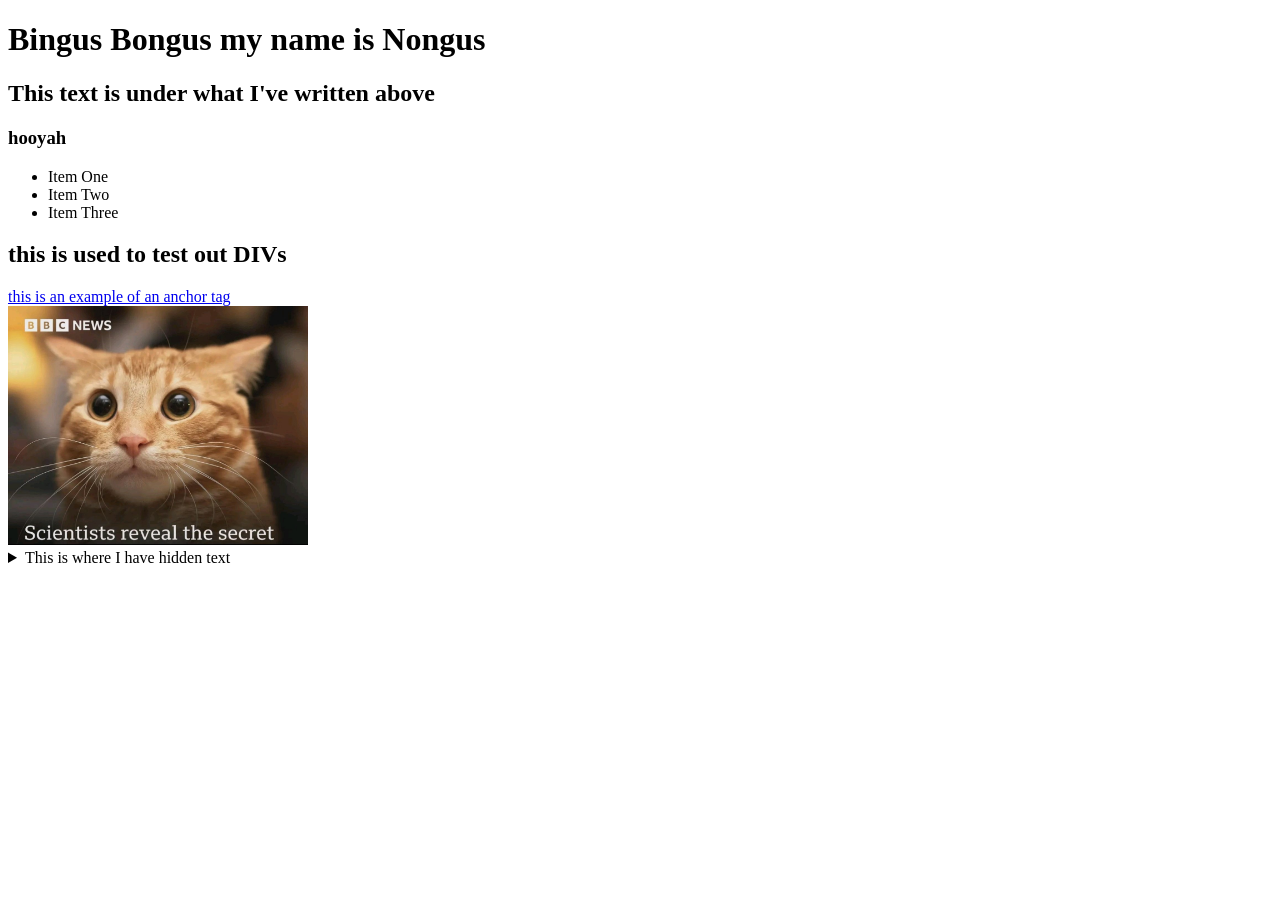
==== index.html @ 983106c0 "Commit files made before repo creation adding index.html and image file from discussion section befo" ====
<!DOCTYPE html>
<html lang="en">
    <head>
        <meta charset="UTF-8" />
        <meta name="viewport" content="width=device-width, initial-scale=1.0"/>
        <title>Document</title>
        <link rel="stylesheeet" href=""/>
        <!-- specify type and give path-->
    </head>
    <body>
        <header>
            <h1>Bingus Bongus my name is Nongus</h1>
            <h2>This text is under what I've written above</h2>
            <h3>hooyah</h3>
        </header>
        <main>
            <ul>
                <li>Item One</li>
                <li>Item Two</li>
                <li>Item Three</li>
            </ul>
            <div>
                <h2>this is used to test out DIVs</h2>
                <a href="https://x.com/ThreePoundsRice">this is an example of an anchor tag</a>
                <!-- Above is an anchor tag-->
            </div>
            <img src="website_image.jpg" alt = "A cat witnesses what scientists reveal" width="300px" />
                <!-- html tag that opens and closes without a second tag-->
        </main>
        <details>
            <summary>This is where I have hidden text</summary>
            <p>This is text I have hidden</p>
        </details>
    </body>
</html>
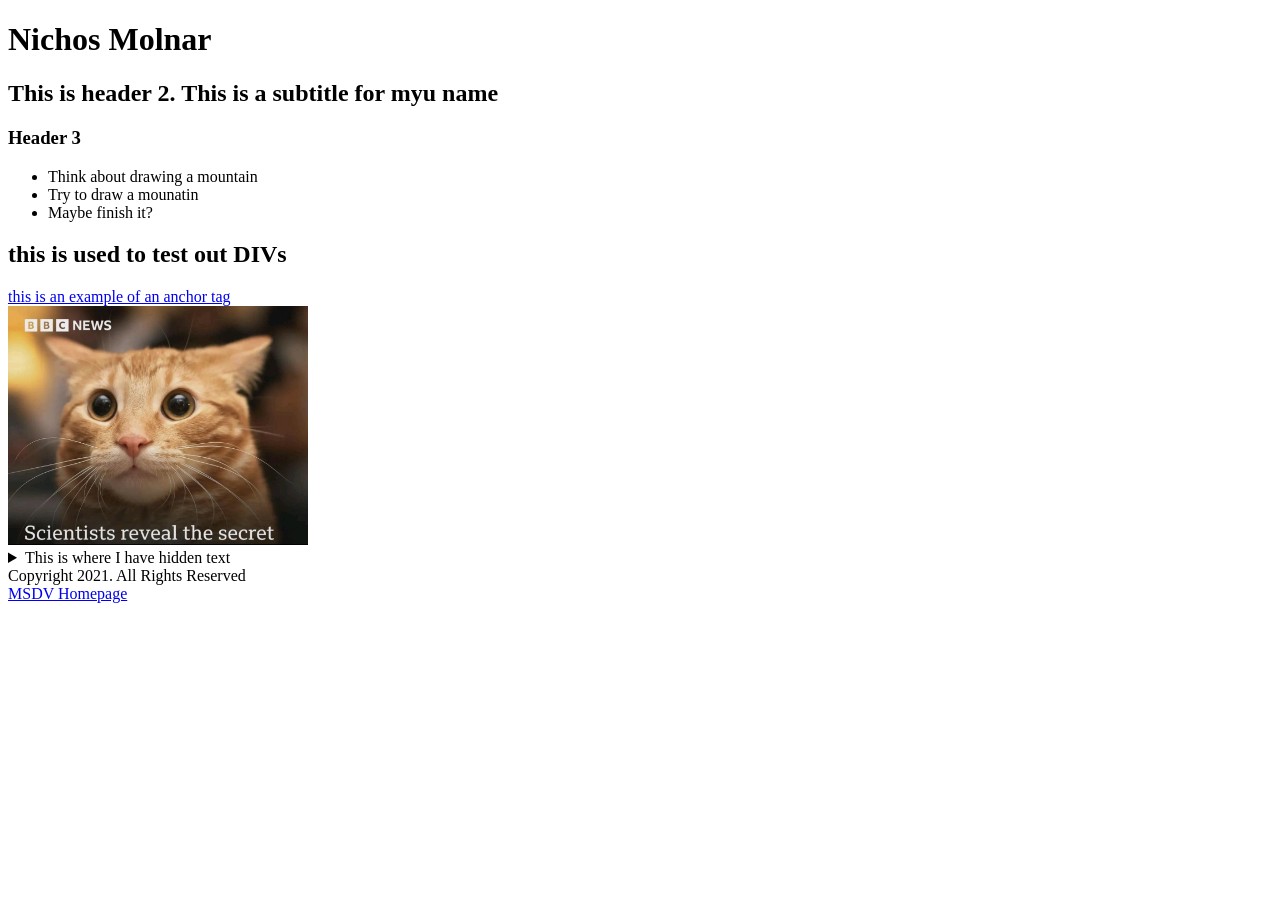
==== commit b58e271d: "Adding footer and created CSS file" ====
--- a/index.html
+++ b/index.html
@@ -3,33 +3,37 @@
     <head>
         <meta charset="UTF-8" />
         <meta name="viewport" content="width=device-width, initial-scale=1.0"/>
-        <title>Document</title>
+        <title>Nichos Molnar | About Me</title>
         <link rel="stylesheeet" href=""/>
         <!-- specify type and give path-->
     </head>
     <body>
         <header>
-            <h1>Bingus Bongus my name is Nongus</h1>
-            <h2>This text is under what I've written above</h2>
-            <h3>hooyah</h3>
+            <h1>Nichos Molnar</h1>
+            <h2>This is header 2. This is a subtitle for myu name</h2>
+            <h3>Header 3</h3>
         </header>
         <main>
             <ul>
-                <li>Item One</li>
-                <li>Item Two</li>
-                <li>Item Three</li>
+                <li>Think about drawing a mountain</li>
+                <li>Try to draw a mounatin</li>
+                <li>Maybe finish it?</li>
             </ul>
             <div>
                 <h2>this is used to test out DIVs</h2>
                 <a href="https://x.com/ThreePoundsRice">this is an example of an anchor tag</a>
                 <!-- Above is an anchor tag-->
             </div>
-            <img src="website_image.jpg" alt = "A cat witnesses what scientists reveal" width="300px" />
+            <img src="image/website_image.jpg" alt = "Wide-Eyed Cat witness science" width="300px" />
                 <!-- html tag that opens and closes without a second tag-->
         </main>
         <details>
             <summary>This is where I have hidden text</summary>
             <p>This is text I have hidden</p>
         </details>
+        <footer>
+            <div>Copyright 2021. All Rights Reserved</div>
+            <a href="https://parsons.nyc/archive/#/?categories=thesis">MSDV Homepage</a>
+        </footer>
     </body>
 </html>
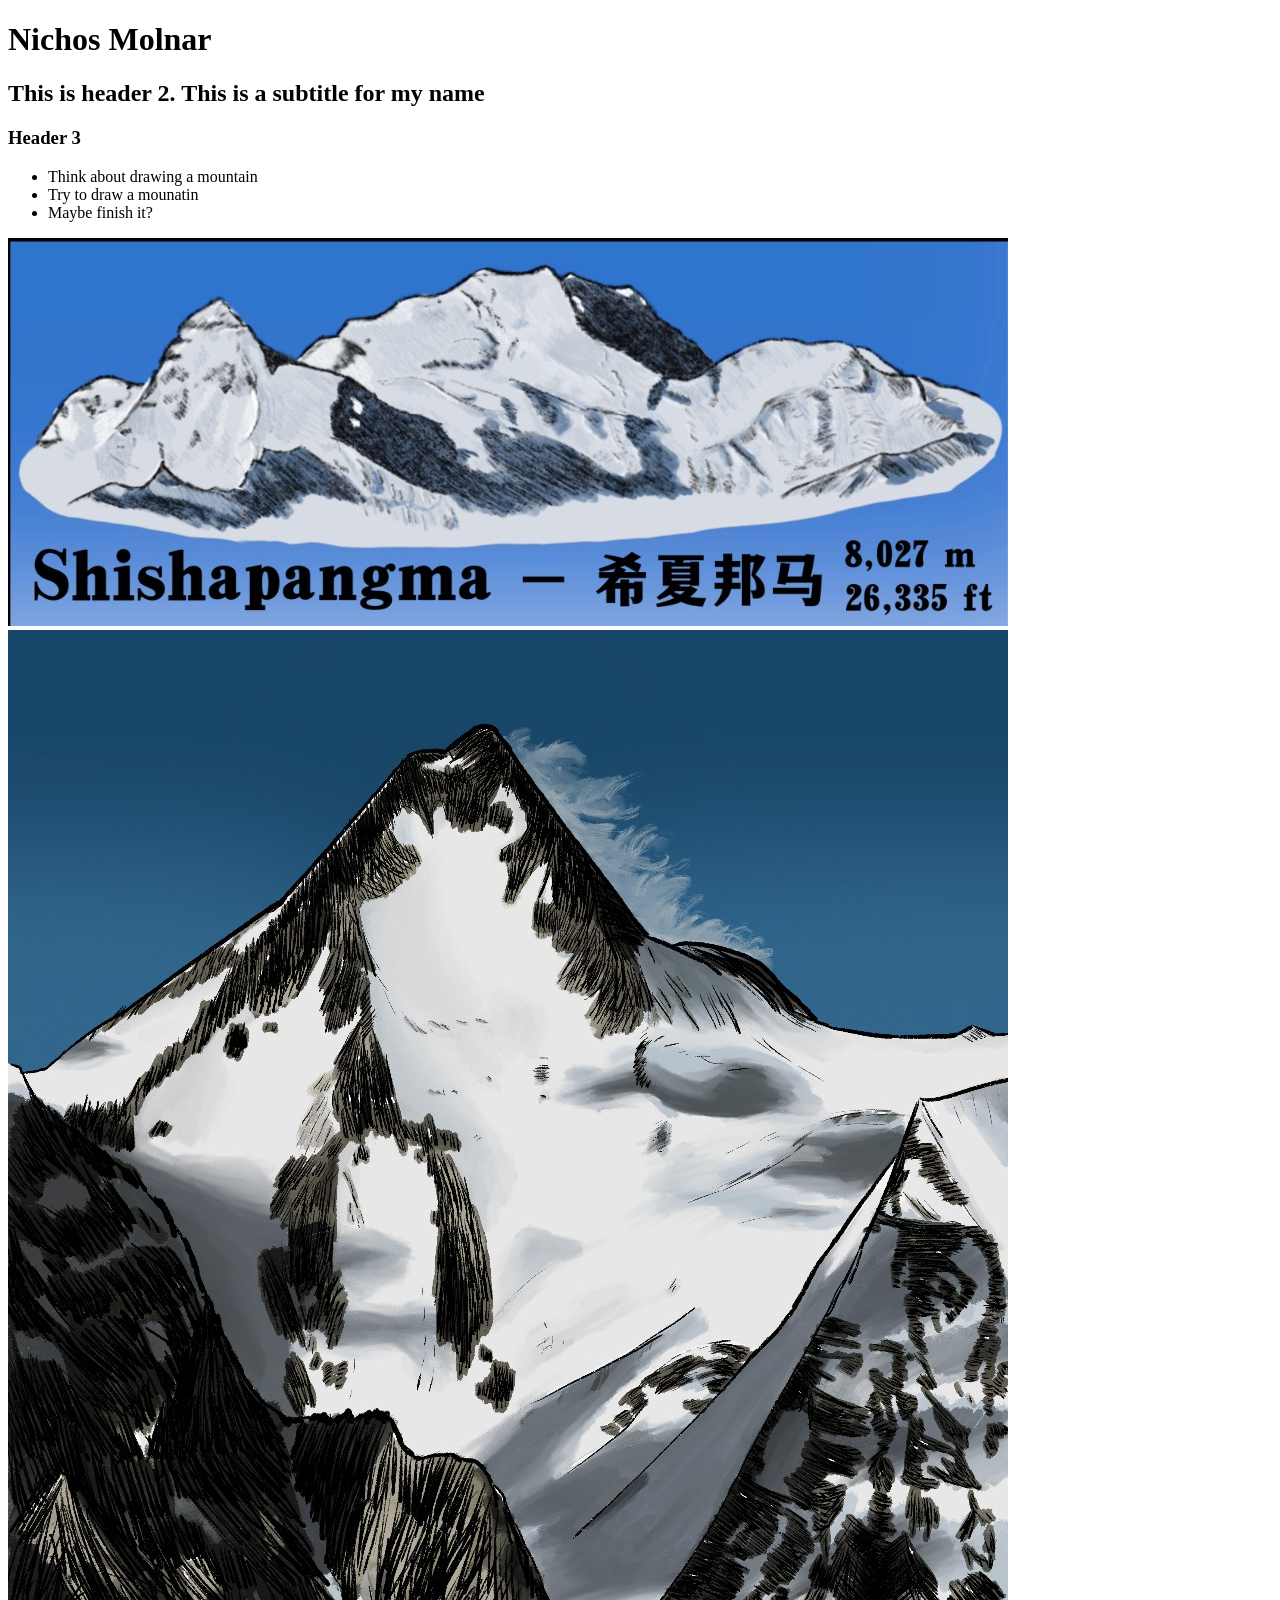
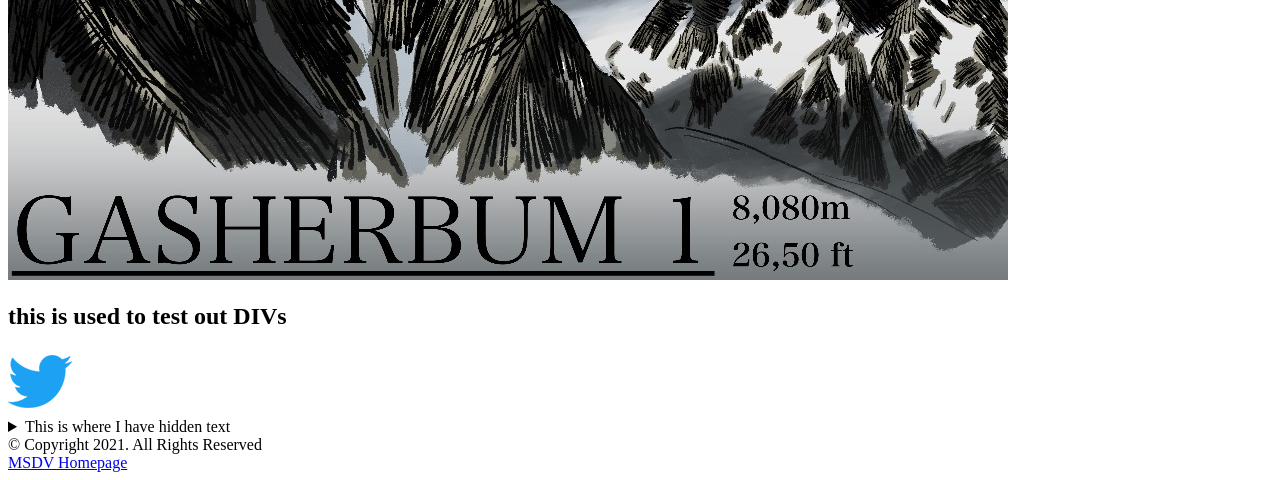
==== commit e99b83b5: "Added Mountains and CSS file background color" ====
--- a/index.html
+++ b/index.html
@@ -4,13 +4,12 @@
         <meta charset="UTF-8" />
         <meta name="viewport" content="width=device-width, initial-scale=1.0"/>
         <title>Nichos Molnar | About Me</title>
-        <link rel="stylesheeet" href=""/>
-        <!-- specify type and give path-->
+        <link rel="stylesheeet" href="CSS/style.css"/>
     </head>
     <body>
         <header>
             <h1>Nichos Molnar</h1>
-            <h2>This is header 2. This is a subtitle for myu name</h2>
+            <h2>This is header 2. This is a subtitle for my name</h2>
             <h3>Header 3</h3>
         </header>
         <main>
@@ -19,20 +18,20 @@
                 <li>Try to draw a mounatin</li>
                 <li>Maybe finish it?</li>
             </ul>
+            <img srcset= "image/1-SSPM-1000.jpeg" alt = "Shishapangma"/>
+            <img srcset= "image/2-Gasherbrum1-1000.jpeg" alt = "Gasherbrum 1"/>
             <div>
                 <h2>this is used to test out DIVs</h2>
-                <a href="https://x.com/ThreePoundsRice">this is an example of an anchor tag</a>
+                <a href="https://x.com/ThreePoundsRice"><img src="image/icon-logo-twitter.png"/></a>
                 <!-- Above is an anchor tag-->
             </div>
-            <img src="image/website_image.jpg" alt = "Wide-Eyed Cat witness science" width="300px" />
-                <!-- html tag that opens and closes without a second tag-->
         </main>
         <details>
             <summary>This is where I have hidden text</summary>
             <p>This is text I have hidden</p>
         </details>
         <footer>
-            <div>Copyright 2021. All Rights Reserved</div>
+            <div> &copy; Copyright 2021. All Rights Reserved</div>
             <a href="https://parsons.nyc/archive/#/?categories=thesis">MSDV Homepage</a>
         </footer>
     </body>
--- a/CSS/style.css
+++ b/CSS/style.css
@@ -0,0 +1,51 @@
+
+body {
+    background: mediumblue;
+}
+
+
+
+/*
+
+  This is your CSS document.
+  This text is a comment and won't affect your CSS validation.
+
+*/
+
+/*
+  
+  CSS rulesets are written as
+
+  element { 
+    property: value;
+  }
+
+*/
+
+/*
+  For example, this changes the font of
+  everything inside of the HTML tag
+*/
+
+/*
+html {
+  font-family: Arial;
+}
+
+*/
+
+/*
+
+  Use the space below to change the FONT COLOR 
+  and BACKGROUND COLOR of the BODY tag.
+
+*/
+
+
+
+/*
+
+  Reference: 
+  https://developer.mozilla.org/en-US/docs/Web/CSS/Reference
+
+*/
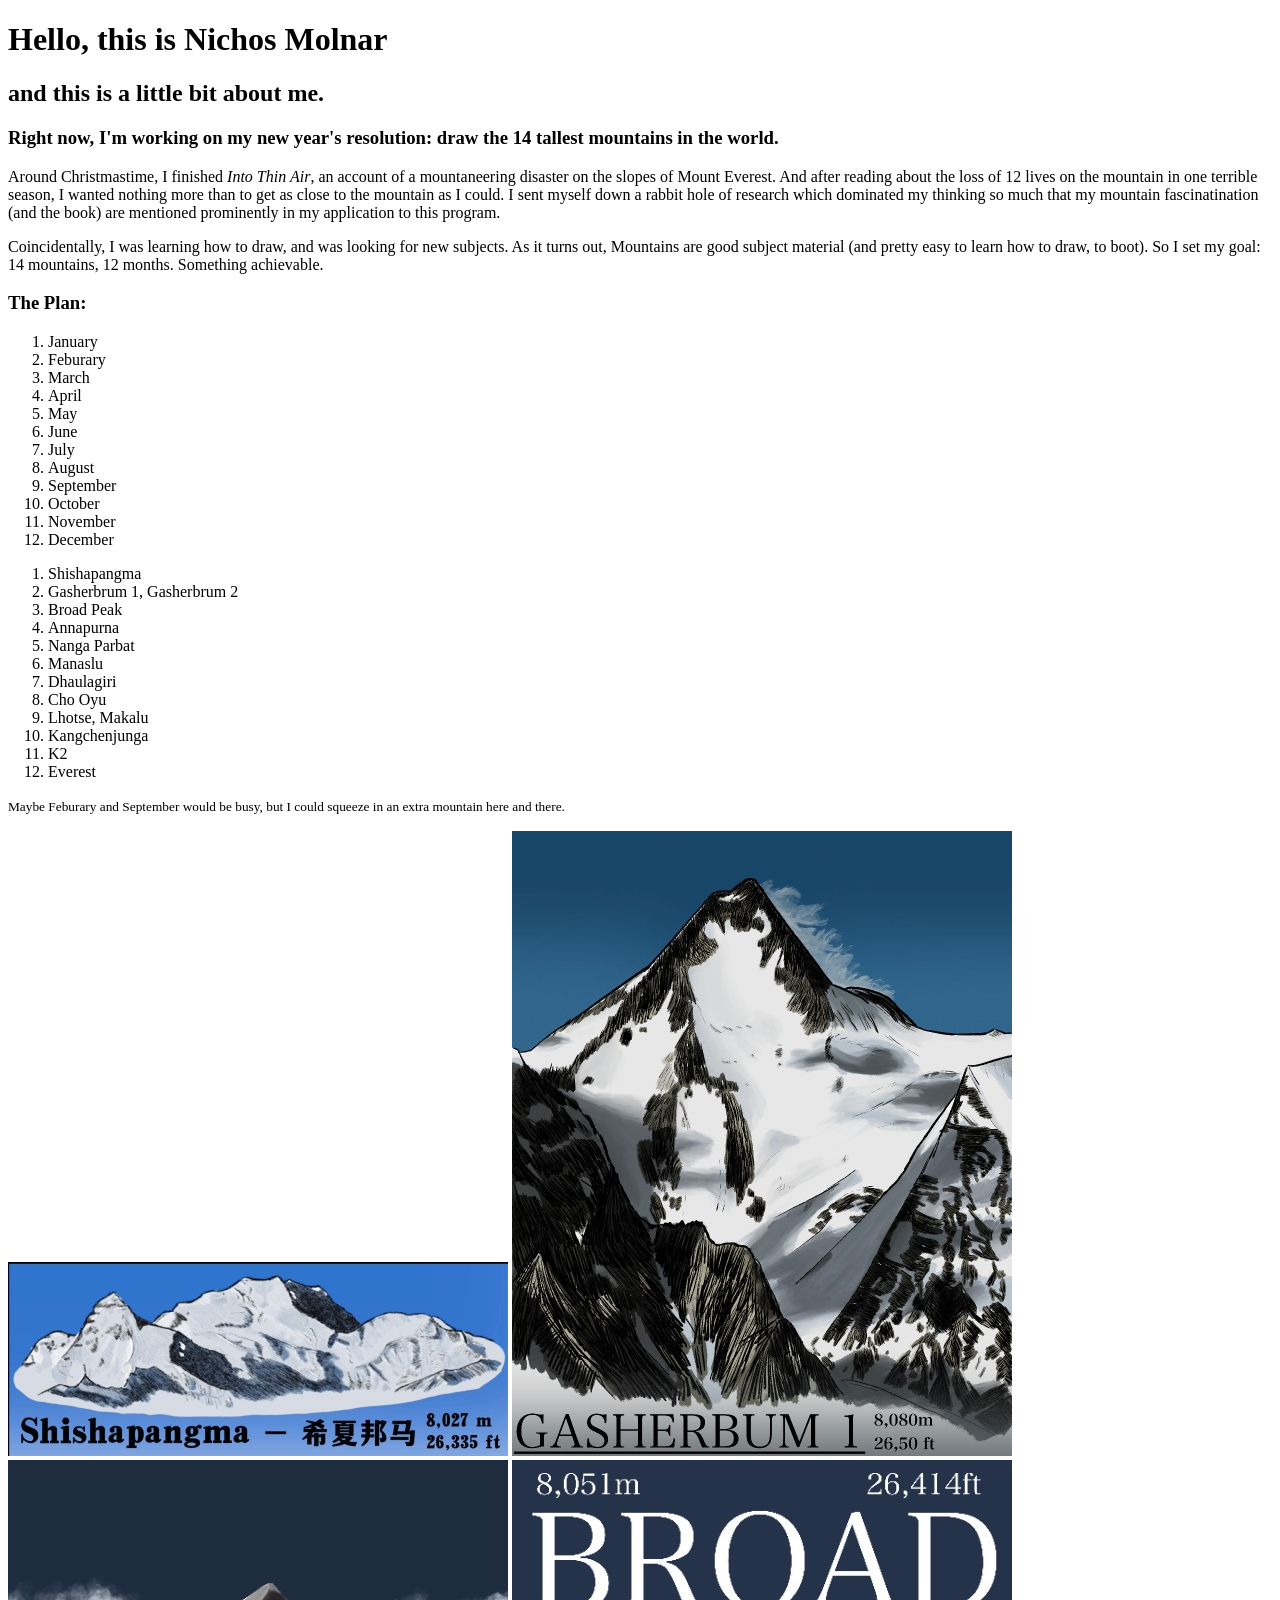
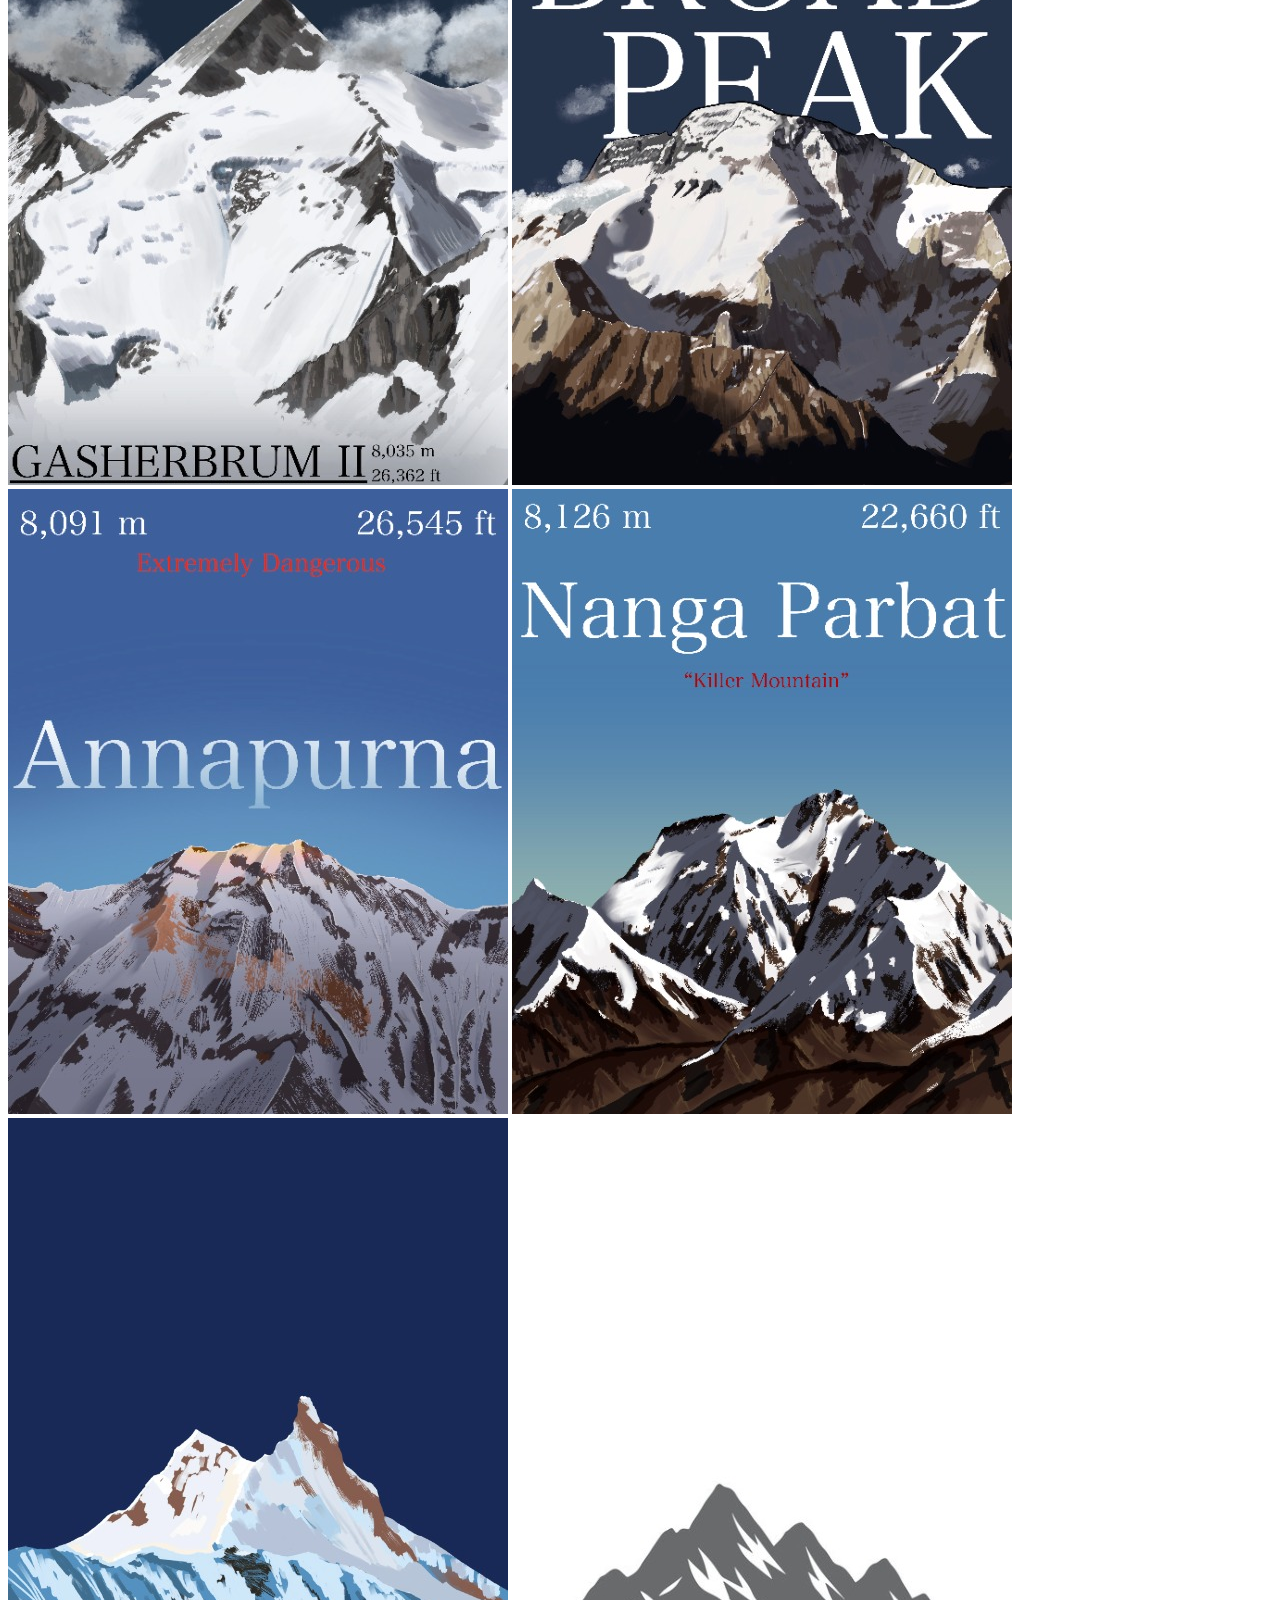
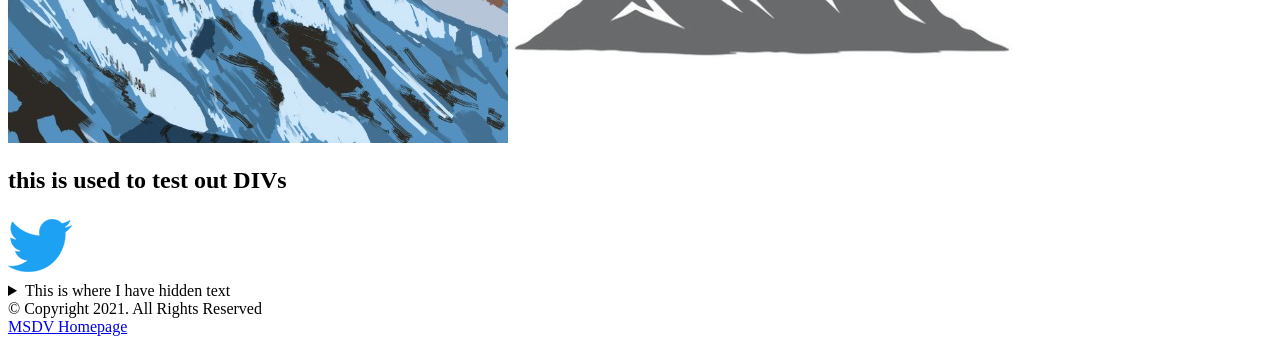
==== commit b71fe31e: "Large restructure Added images for completed mountains new content two column structure for list etc" ====
--- a/index.html
+++ b/index.html
@@ -4,22 +4,69 @@
         <meta charset="UTF-8" />
         <meta name="viewport" content="width=device-width, initial-scale=1.0"/>
         <title>Nichos Molnar | About Me</title>
-        <link rel="stylesheeet" href="CSS/style.css"/>
+        <link rel="stylesheet" href="css/style.css"/>
     </head>
     <body>
         <header>
-            <h1>Nichos Molnar</h1>
-            <h2>This is header 2. This is a subtitle for my name</h2>
-            <h3>Header 3</h3>
+            <h1>Hello, this is Nichos Molnar</h1>
+            <h2>and this is a little bit about me.</h2>
         </header>
         <main>
-            <ul>
-                <li>Think about drawing a mountain</li>
-                <li>Try to draw a mounatin</li>
-                <li>Maybe finish it?</li>
-            </ul>
-            <img srcset= "image/1-SSPM-1000.jpeg" alt = "Shishapangma"/>
-            <img srcset= "image/2-Gasherbrum1-1000.jpeg" alt = "Gasherbrum 1"/>
+            <h3>Right now, I'm working on my new year's resolution: draw the 14 tallest mountains in the world.</h3>
+            <p>Around Christmastime, I finished <i>Into Thin Air</i>, an account of a mountaneering disaster
+                on the slopes of Mount Everest. And after reading about the loss of 12 lives on the mountain in one terrible season,
+                I wanted nothing more than to get as close to the mountain as I could. I sent myself down a rabbit hole 
+                of research which dominated my thinking so much that my mountain fascinatination (and the book) are mentioned
+                prominently in my application to this program.</p>
+            <p>Coincidentally, I was learning how to draw, and was looking for new subjects. As it turns out, Mountains are good
+                subject material (and pretty easy to learn how to draw, to boot). So I set my goal: 14 mountains, 12 months.
+                Something achievable.</p>
+            <h3>The Plan:</h3>
+
+            <!-- Turn this into a two col table-->
+            <div class="row">
+                <div class="column">
+                    <ol>
+                        <li>January</li>
+                        <li>Feburary</li>
+                        <li>March</li>
+                        <li>April</li>
+                        <li>May</li>
+                        <li>June</li>
+                        <li>July</li>
+                        <li>August</li>
+                        <li>September</li>
+                        <li>October</li>
+                        <li>November</li>
+                        <li>December</li>
+                    </ol>
+                </div>
+                <div class="column">
+                    <ol>
+                        <li>Shishapangma</li>
+                        <li>Gasherbrum 1, Gasherbrum 2</li>
+                        <li>Broad Peak</li>
+                        <li>Annapurna</li>
+                        <li>Nanga Parbat</li>
+                        <li>Manaslu</li>
+                        <li>Dhaulagiri</li>
+                        <li>Cho Oyu</li>
+                        <li>Lhotse, Makalu</li>
+                        <li>Kangchenjunga</li>
+                        <li>K2</li>
+                        <li>Everest</li>
+                    </ol>
+                </div>
+            </div>        
+            <p><small>Maybe Feburary and September would be busy, but I could squeeze in an extra mountain here and there.</small></p>
+            <img src= "image/1-SSPM-500.jpeg" alt = "Shishapangma"/>
+            <img src= "image/2-Gasherbrum1-500.jpeg" alt = "Gasherbrum 1"/>
+            <img src= "image/3-Gasherbrum2-500.jpeg" alt = "Gasherbrum 2"/>
+            <img src= "image/4-BroadPeak-500.jpeg" alt = "Broad Peak"/>
+            <img src= "image/5-Annapurna-500.jpeg" alt = "Annapurna"/>
+            <img src= "image/6-NP-500.jpeg" alt = "Nanga Parbat"/>
+            <img src= "image/7-ManalsuWIP-500.jpeg" alt = "Manaslu, Work in Progress"/>
+            <img src= "image/Filler-500.jpeg" alt = "More coming soon!"/>
             <div>
                 <h2>this is used to test out DIVs</h2>
                 <a href="https://x.com/ThreePoundsRice"><img src="image/icon-logo-twitter.png"/></a>
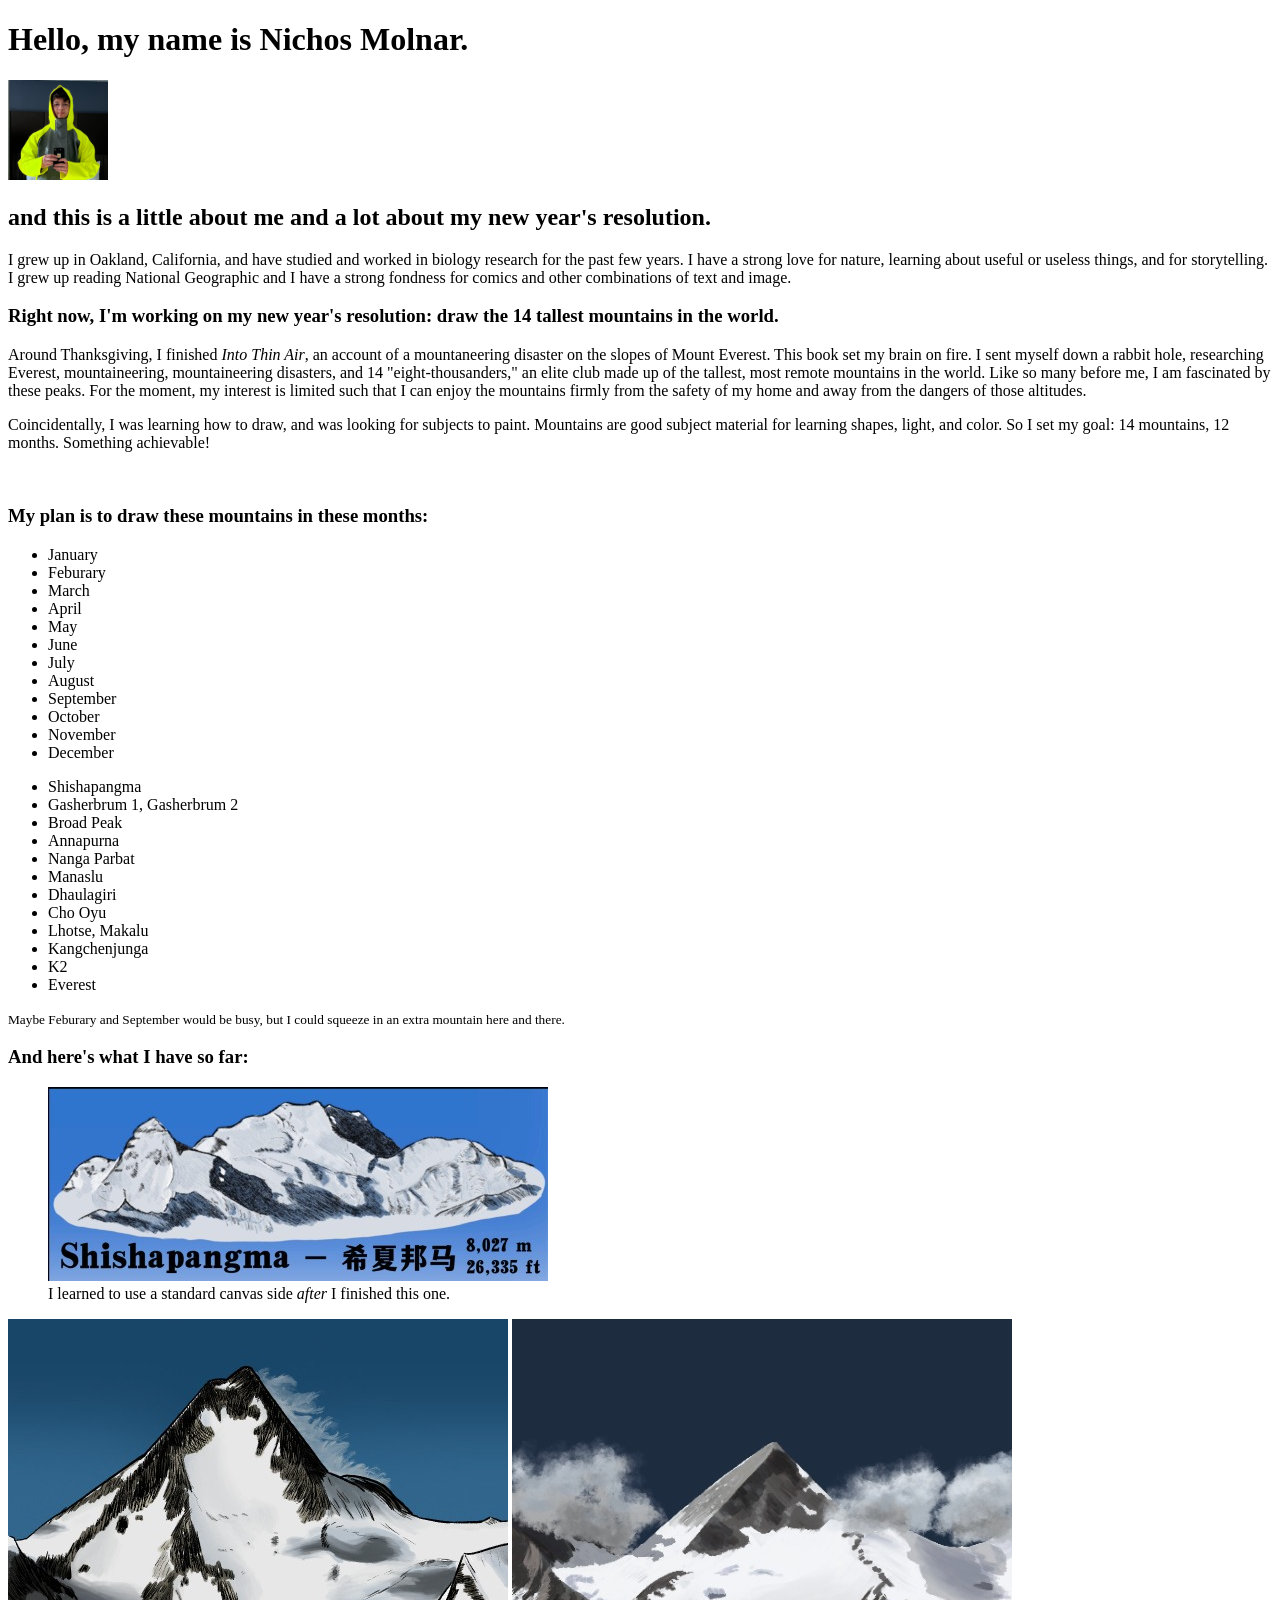
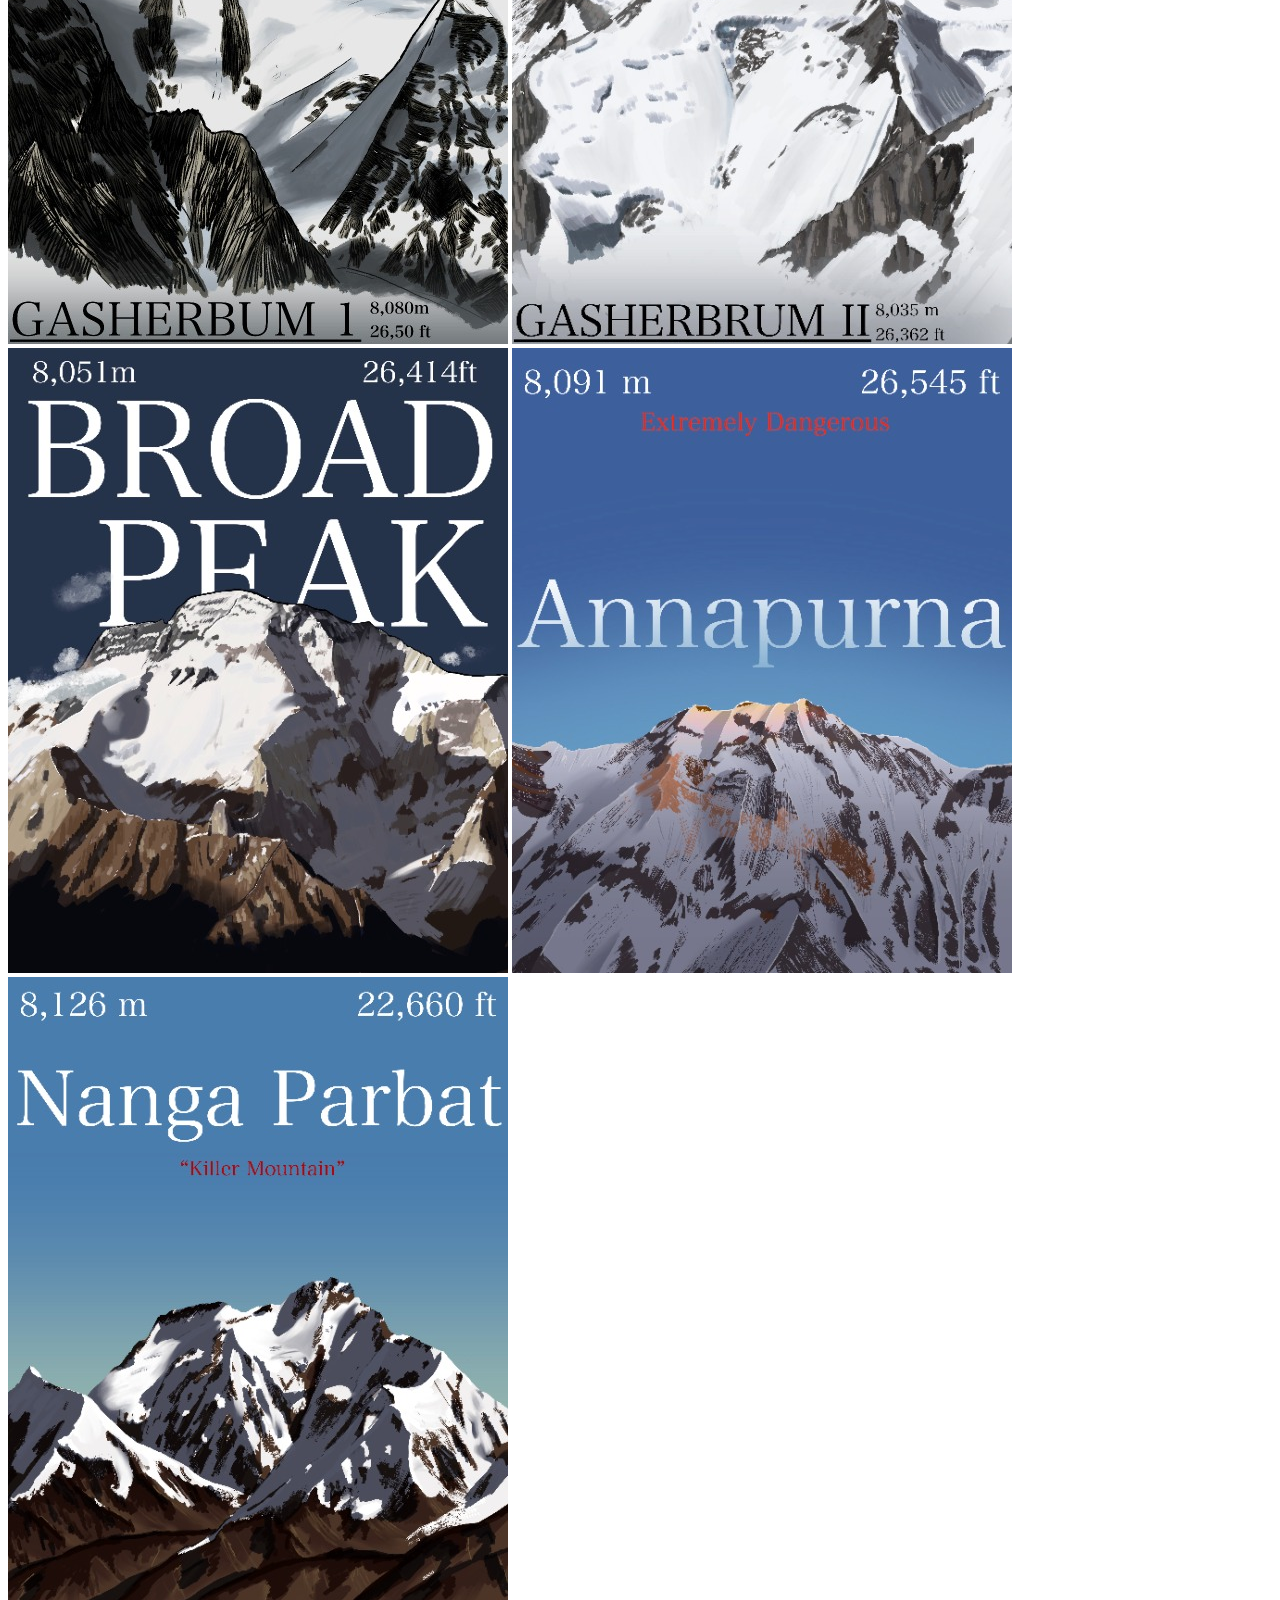
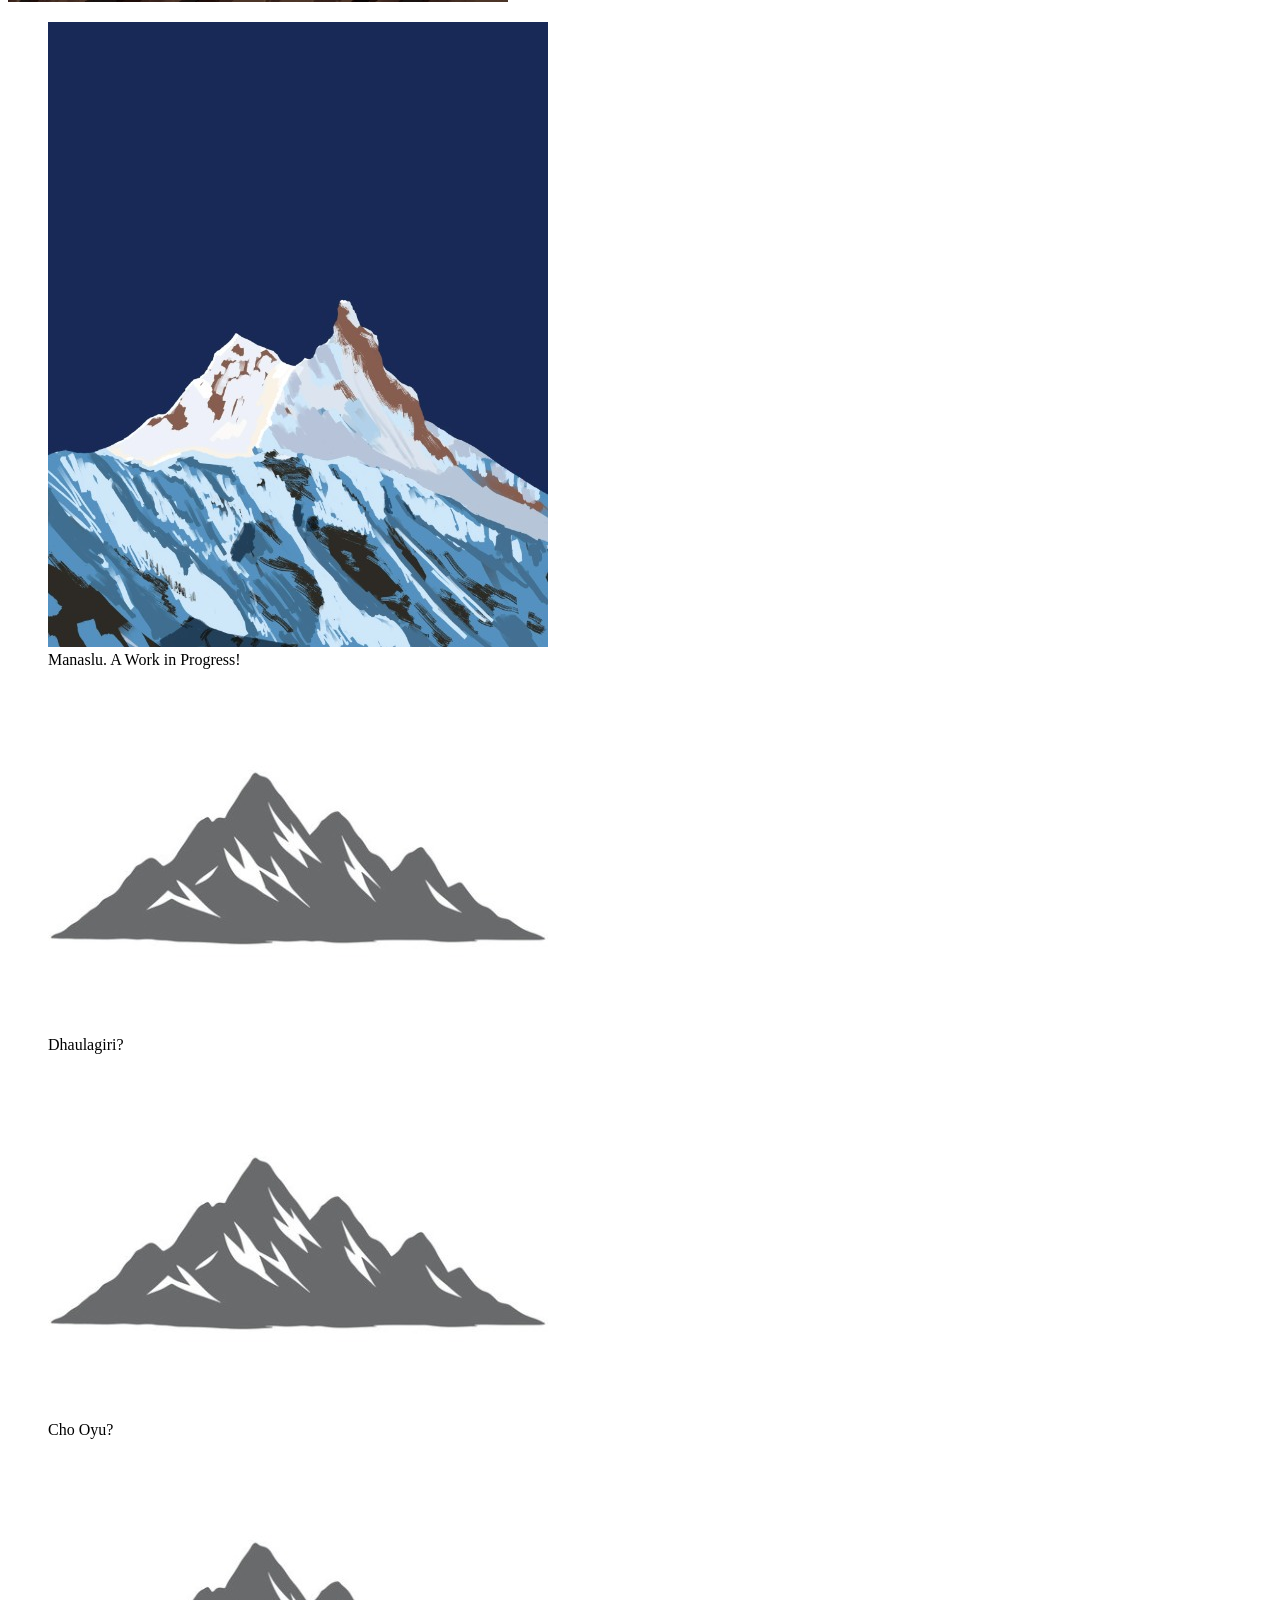
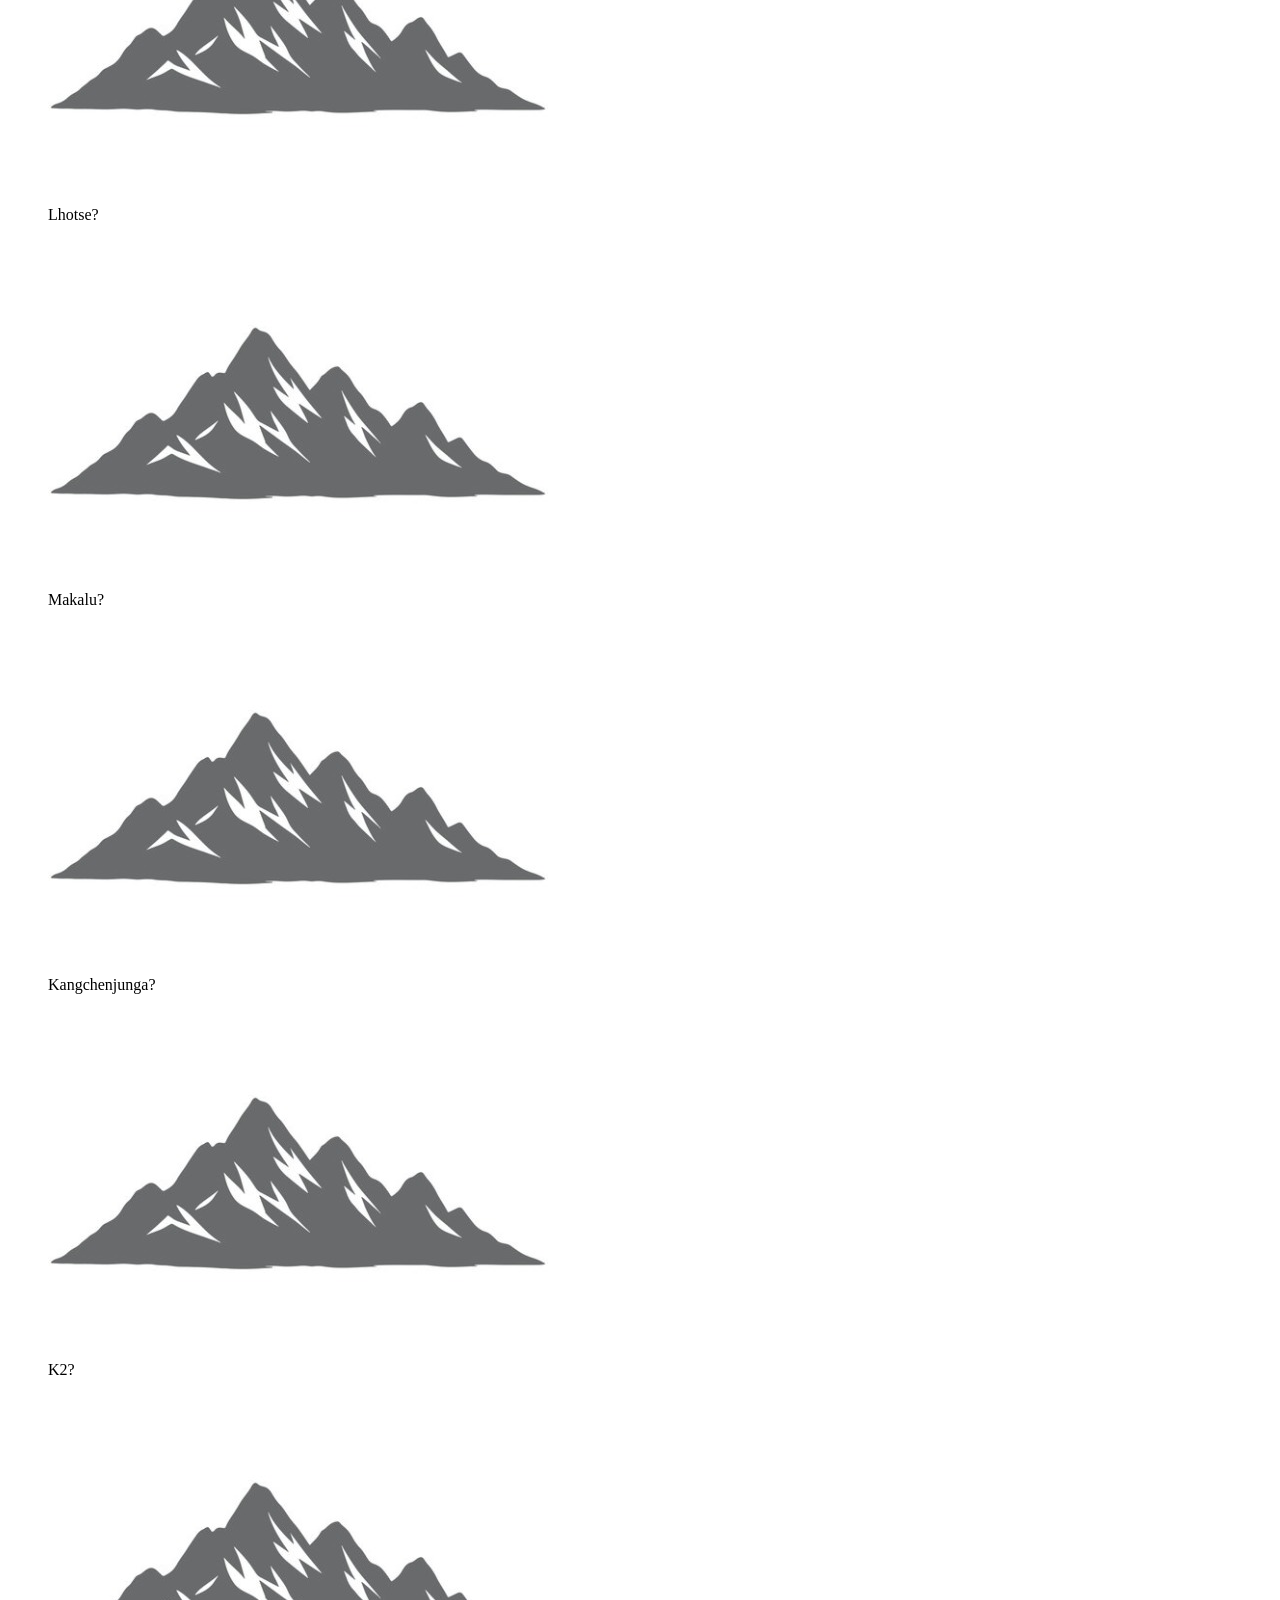
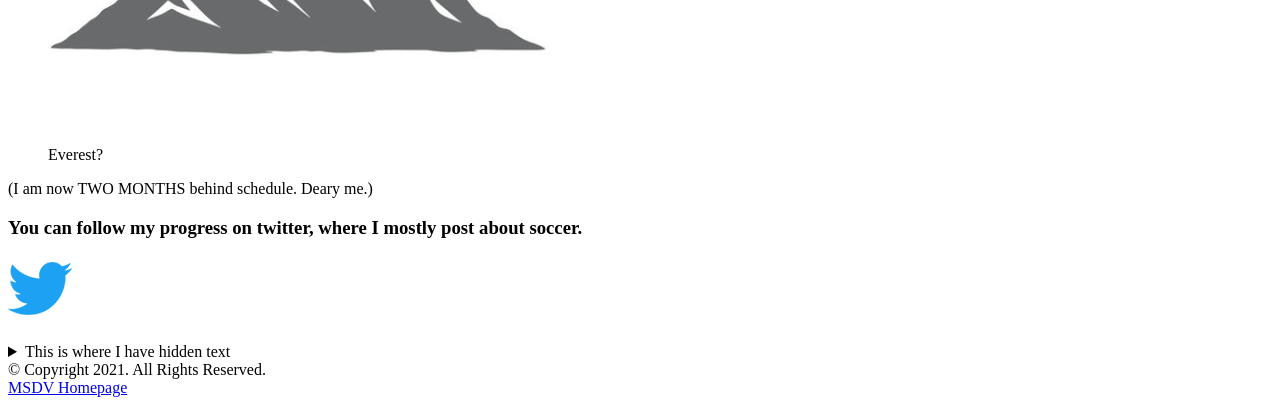
==== commit abc6f160: "Content changes and Grid" ====
--- a/index.html
+++ b/index.html
@@ -1,32 +1,38 @@
 <!DOCTYPE html>
 <html lang="en">
     <head>
-        <meta charset="UTF-8" />
-        <meta name="viewport" content="width=device-width, initial-scale=1.0"/>
+        <meta charset="UTF-8">
+        <meta name="viewport" content="width=device-width, initial-scale=1.0">
         <title>Nichos Molnar | About Me</title>
-        <link rel="stylesheet" href="css/style.css"/>
+        <link rel="stylesheet" href="css/style.css">
     </head>
     <body>
         <header>
-            <h1>Hello, this is Nichos Molnar</h1>
-            <h2>and this is a little bit about me.</h2>
+            <h1>Hello, my name is Nichos Molnar.</h1>
+            <img src="image/portrait.jpeg" alt="Nichos Molnar" width="100">
+            <h2>and this is a little about me and a lot about my new year's resolution.</h2>
         </header>
         <main>
+            <p>I grew up in Oakland, California, and have studied and worked in biology research for the past few years.
+                I have a strong love for nature, learning about useful or useless things, and for storytelling. 
+                I grew up reading National Geographic and I have a strong fondness for comics and other combinations of text and image.
+            </p>
             <h3>Right now, I'm working on my new year's resolution: draw the 14 tallest mountains in the world.</h3>
-            <p>Around Christmastime, I finished <i>Into Thin Air</i>, an account of a mountaneering disaster
-                on the slopes of Mount Everest. And after reading about the loss of 12 lives on the mountain in one terrible season,
-                I wanted nothing more than to get as close to the mountain as I could. I sent myself down a rabbit hole 
-                of research which dominated my thinking so much that my mountain fascinatination (and the book) are mentioned
-                prominently in my application to this program.</p>
-            <p>Coincidentally, I was learning how to draw, and was looking for new subjects. As it turns out, Mountains are good
-                subject material (and pretty easy to learn how to draw, to boot). So I set my goal: 14 mountains, 12 months.
-                Something achievable.</p>
-            <h3>The Plan:</h3>
-
-            <!-- Turn this into a two col table-->
+            <p>Around Thanksgiving, I finished <i>Into Thin Air</i>, an account of a mountaneering disaster
+                on the slopes of Mount Everest. This book set my brain on fire. I sent myself down a rabbit hole, researching
+                Everest, mountaineering, mountaineering disasters, and 14 "eight-thousanders," an elite club made up of the 
+                tallest, most remote mountains in the world. Like so many before me, I am fascinated by these peaks. For the moment,
+                my interest is limited such that I can enjoy the mountains firmly from the safety of my home and away from the dangers of those altitudes.
+            </p>
+            <p>Coincidentally, I was learning how to draw, and was looking for subjects to paint.  Mountains are good
+                subject material for learning shapes, light, and color. So I set my goal: 14 mountains, 12 months.
+                Something achievable!</p>
+            <br>
+            <h3>My plan is to draw these mountains in these months:</h3>
+            <!-- Turn below into a two col table. I don't think is a good way to do it-->
             <div class="row">
                 <div class="column">
-                    <ol>
+                    <ul class="month_list">
                         <li>January</li>
                         <li>Feburary</li>
                         <li>March</li>
@@ -39,10 +45,10 @@
                         <li>October</li>
                         <li>November</li>
                         <li>December</li>
-                    </ol>
+                    </ul>
                 </div>
                 <div class="column">
-                    <ol>
+                    <ul class="mountain_list">
                         <li>Shishapangma</li>
                         <li>Gasherbrum 1, Gasherbrum 2</li>
                         <li>Broad Peak</li>
@@ -55,30 +61,66 @@
                         <li>Kangchenjunga</li>
                         <li>K2</li>
                         <li>Everest</li>
-                    </ol>
+                    </ul>
                 </div>
             </div>        
             <p><small>Maybe Feburary and September would be busy, but I could squeeze in an extra mountain here and there.</small></p>
-            <img src= "image/1-SSPM-500.jpeg" alt = "Shishapangma"/>
-            <img src= "image/2-Gasherbrum1-500.jpeg" alt = "Gasherbrum 1"/>
-            <img src= "image/3-Gasherbrum2-500.jpeg" alt = "Gasherbrum 2"/>
-            <img src= "image/4-BroadPeak-500.jpeg" alt = "Broad Peak"/>
-            <img src= "image/5-Annapurna-500.jpeg" alt = "Annapurna"/>
-            <img src= "image/6-NP-500.jpeg" alt = "Nanga Parbat"/>
-            <img src= "image/7-ManalsuWIP-500.jpeg" alt = "Manaslu, Work in Progress"/>
-            <img src= "image/Filler-500.jpeg" alt = "More coming soon!"/>
+            <h3>And here's what I have so far:</h3>
+            <div class="grid-container">
+                <figure class="mountain_fig" >
+                    <img class="mountain" src= "image/1-SSPM-500.jpeg" alt = "Shishapangma">
+                    <figcaption> I learned to use a standard canvas side <em>after</em> I finished this one.</figcaption>
+                </figure>
+                <img class="mountain" src= "image/2-Gasherbrum1-500.jpeg" alt = "Gasherbrum 1">
+                <img class="mountain" src= "image/3-Gasherbrum2-500.jpeg" alt = "Gasherbrum 2">
+                <img class="mountain" src= "image/4-BroadPeak-500.jpeg" alt = "Broad Peak">
+                <img class="mountain" src= "image/5-Annapurna-500.jpeg" alt = "Annapurna">
+                <img class="mountain" src= "image/6-NP-500.jpeg" alt = "Nanga Parbat">
+                <figure class="mountain_fig">
+                    <img class="mountain" src= "image/7-ManalsuWIP-500.jpeg" alt = "Manaslu, Work in Progress">
+                    <figcaption>Manaslu. A Work in Progress!</figcaption>
+                </figure>
+                <figure class="mountain_fig">
+                    <img class="mountain" src= "image/Filler-500.jpeg" alt = "Dhaulagiri?">
+                    <figcaption>Dhaulagiri?</figcaption>
+                </figure>
+                <figure class="mountain_fig">
+                    <img class="mountain" src= "image/Filler-500.jpeg" alt = "Cho Oyu?">
+                    <figcaption>Cho Oyu?</figcaption>
+                </figure>
+                <figure class="mountain_fig">
+                    <img class="mountain" src= "image/Filler-500.jpeg" alt = "Lhotse?">
+                    <figcaption>Lhotse?</figcaption>
+                </figure><figure class="mountain_fig">
+                    <img class="mountain" src= "image/Filler-500.jpeg" alt = "Makalu?">
+                    <figcaption>Makalu?</figcaption>
+                </figure><figure class="mountain_fig">
+                    <img class="mountain" src= "image/Filler-500.jpeg" alt = "Kangchenjunga?">
+                    <figcaption>Kangchenjunga?</figcaption>
+                </figure>
+                <figure class="mountain_fig">
+                    <img class="mountain" src= "image/Filler-500.jpeg" alt = "K2">
+                    <figcaption>K2?</figcaption>
+                </figure><figure class="mountain_fig">
+                    <img class="mountain" src= "image/Filler-500.jpeg" alt = "Everest?">
+                    <figcaption>Everest?</figcaption>
+                </figure>
+                <!-- class = mountain for photo borders and background-->
+            </div>
+            <p>(I am now TWO MONTHS behind schedule. Deary me.)</p>
             <div>
-                <h2>this is used to test out DIVs</h2>
-                <a href="https://x.com/ThreePoundsRice"><img src="image/icon-logo-twitter.png"/></a>
+                <h3>You can follow my progress on twitter, where I mostly post about soccer.</h3>
+                <a href="https://x.com/ThreePoundsRice"><img src="image/icon-logo-twitter.png" alt = "tweeter"></a>
                 <!-- Above is an anchor tag-->
             </div>
         </main>
+        <br>
         <details>
             <summary>This is where I have hidden text</summary>
             <p>This is text I have hidden</p>
         </details>
         <footer>
-            <div> &copy; Copyright 2021. All Rights Reserved</div>
+            <div> &copy; Copyright 2021. All Rights Reserved.</div>
             <a href="https://parsons.nyc/archive/#/?categories=thesis">MSDV Homepage</a>
         </footer>
     </body>
